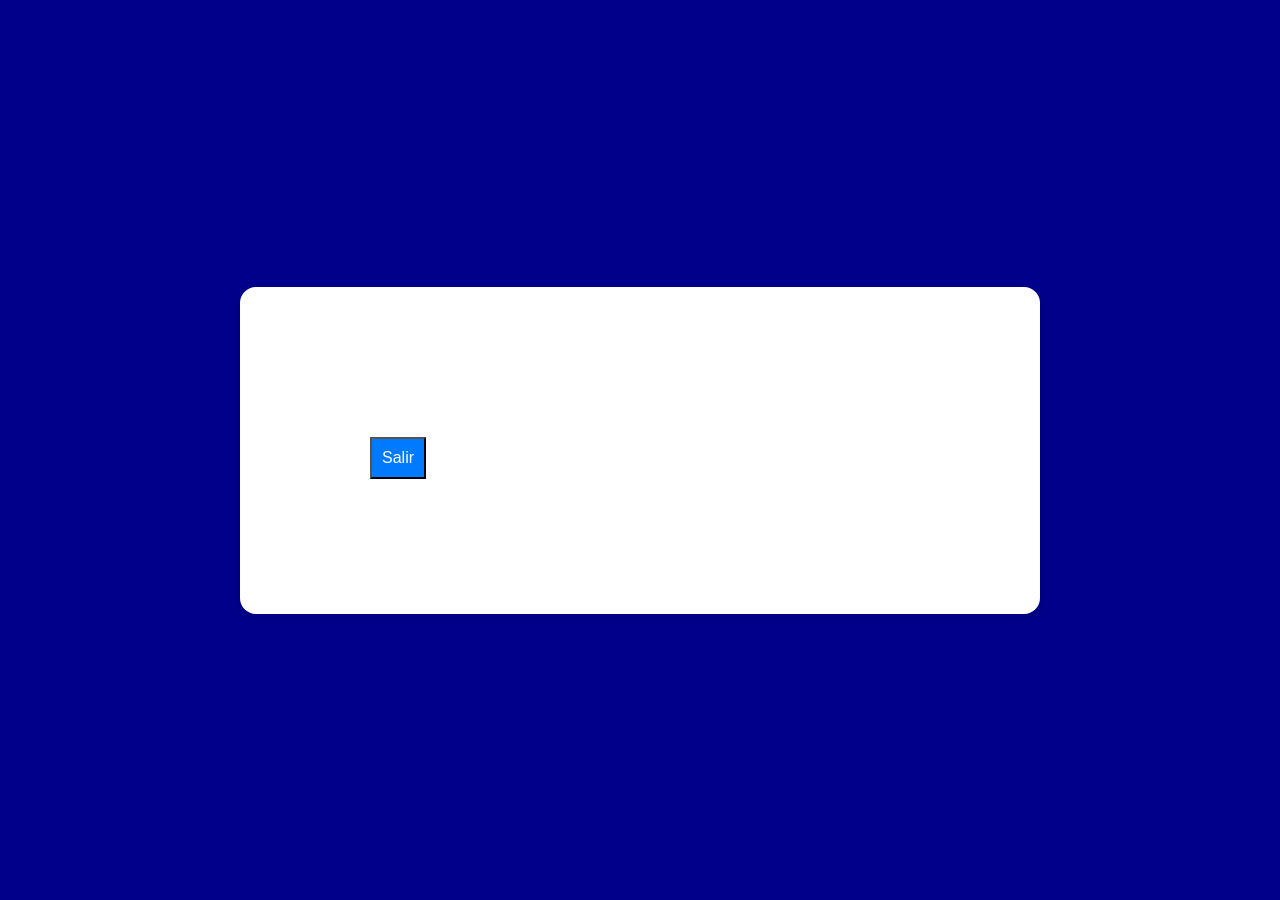
==== Recursos autenticación/index.html @ 04d5defe "se aprendio a como hacer un registro en pagina web" ====
<!DOCTYPE html>
<html lang="es">
<head>
    <title>Home</title>
    <link rel="stylesheet" href="./css/style.css">
    <link rel="shortcut icon" href="./imagen/favicon.ico" type="image/x-icon">
</head>
<body>

    <div class="bienvenido">
        <h1 id="saludo"></h1>
        <button id="logout">Salir</button>
    </div>

    <script src="./js/index.js"></script>
</body>
</html>
---- Recursos autenticación/css/style.css ----
/* General Reset */
* {
  margin: 0;
  padding: 0;
  box-sizing: border-box;
}

body {
  margin: 0;
  padding: 0;
  font-family: Arial, sans-serif;
  background: #f0f2f5;
  height: 100vh;
  display: flex;
  justify-content: center;
  align-items: center;
  background-color: darkblue;
}

/* Headings */
h1 {
  margin-bottom: 15px;
  text-align: center;
}

/* Paragraphs */
p {
  margin-bottom: 15px;
}


/* Forms */
input, textarea, select, button {
  font-family: inherit;
  font-size: 100%;
  margin: 5px 0;
  padding: 10px;
}

button {
  cursor: pointer;
  background-color: #007BFF;
  color: white;
  padding: 10px;
}

.form-container {
  background: #fff;
  padding: 2rem;
  border-radius: 16px;
  box-shadow: 0 4px 12px rgba(0, 0, 0, 0.1);
  width: 100%;
  max-width: 400px;
}

form {
  display: flex;
  flex-direction: column;
}

.bienvenido {
  background: #fff;
  padding: 130px;
  border-radius: 16px;
  box-shadow: 0 4px 12px rgba(0, 0, 0, 0.1);
  width: 100%;
  max-width: 800px;
}
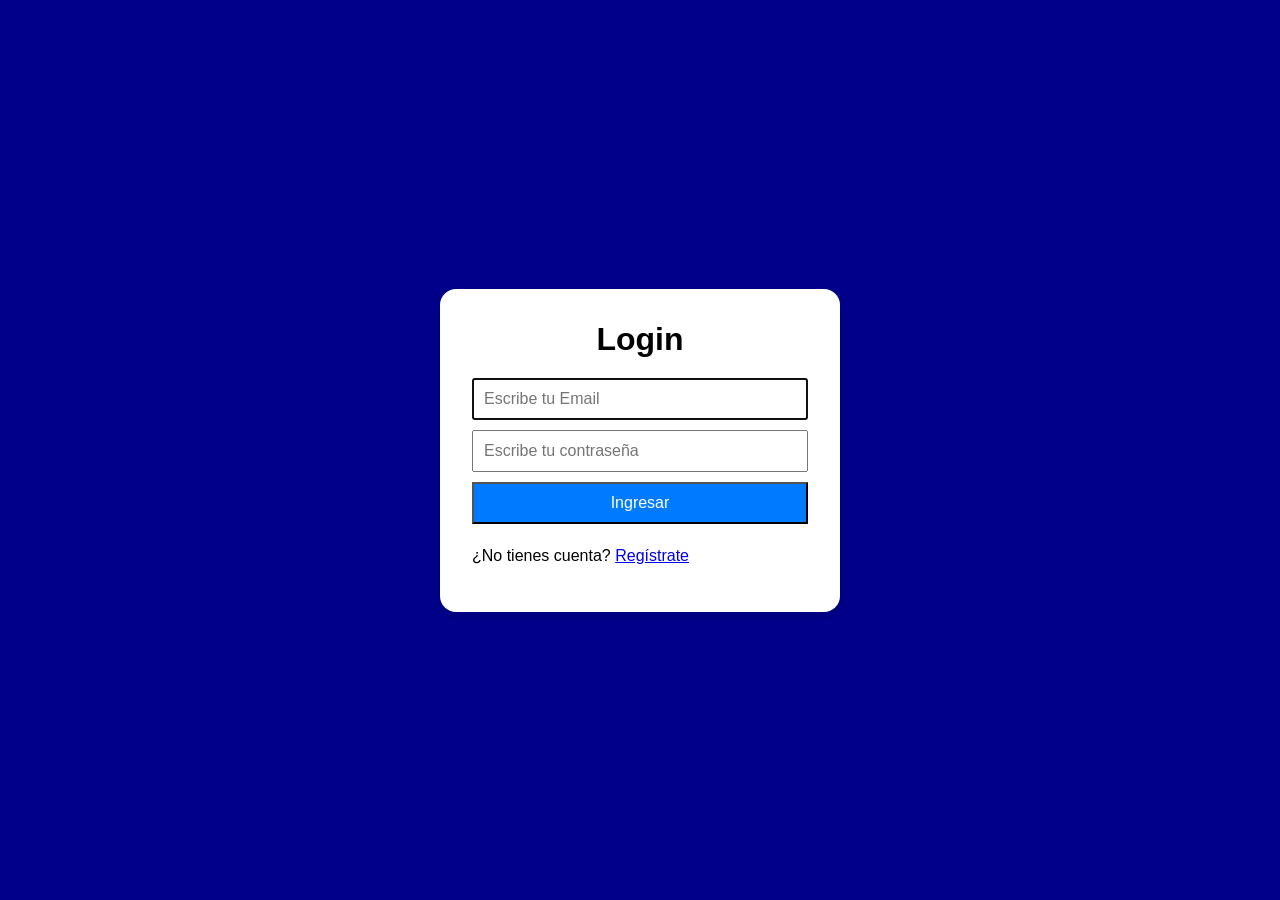
==== commit 9172b451: "se hizo la parte del index" ====
--- a/Recursos autenticación/index.html
+++ b/Recursos autenticación/index.html
@@ -8,7 +8,7 @@
 <body>
 
     <div class="bienvenido">
-        <h1 id="saludo"></h1>
+        <h1 id="saludo">Bienvenido </h1>
         <button id="logout">Salir</button>
     </div>
 
